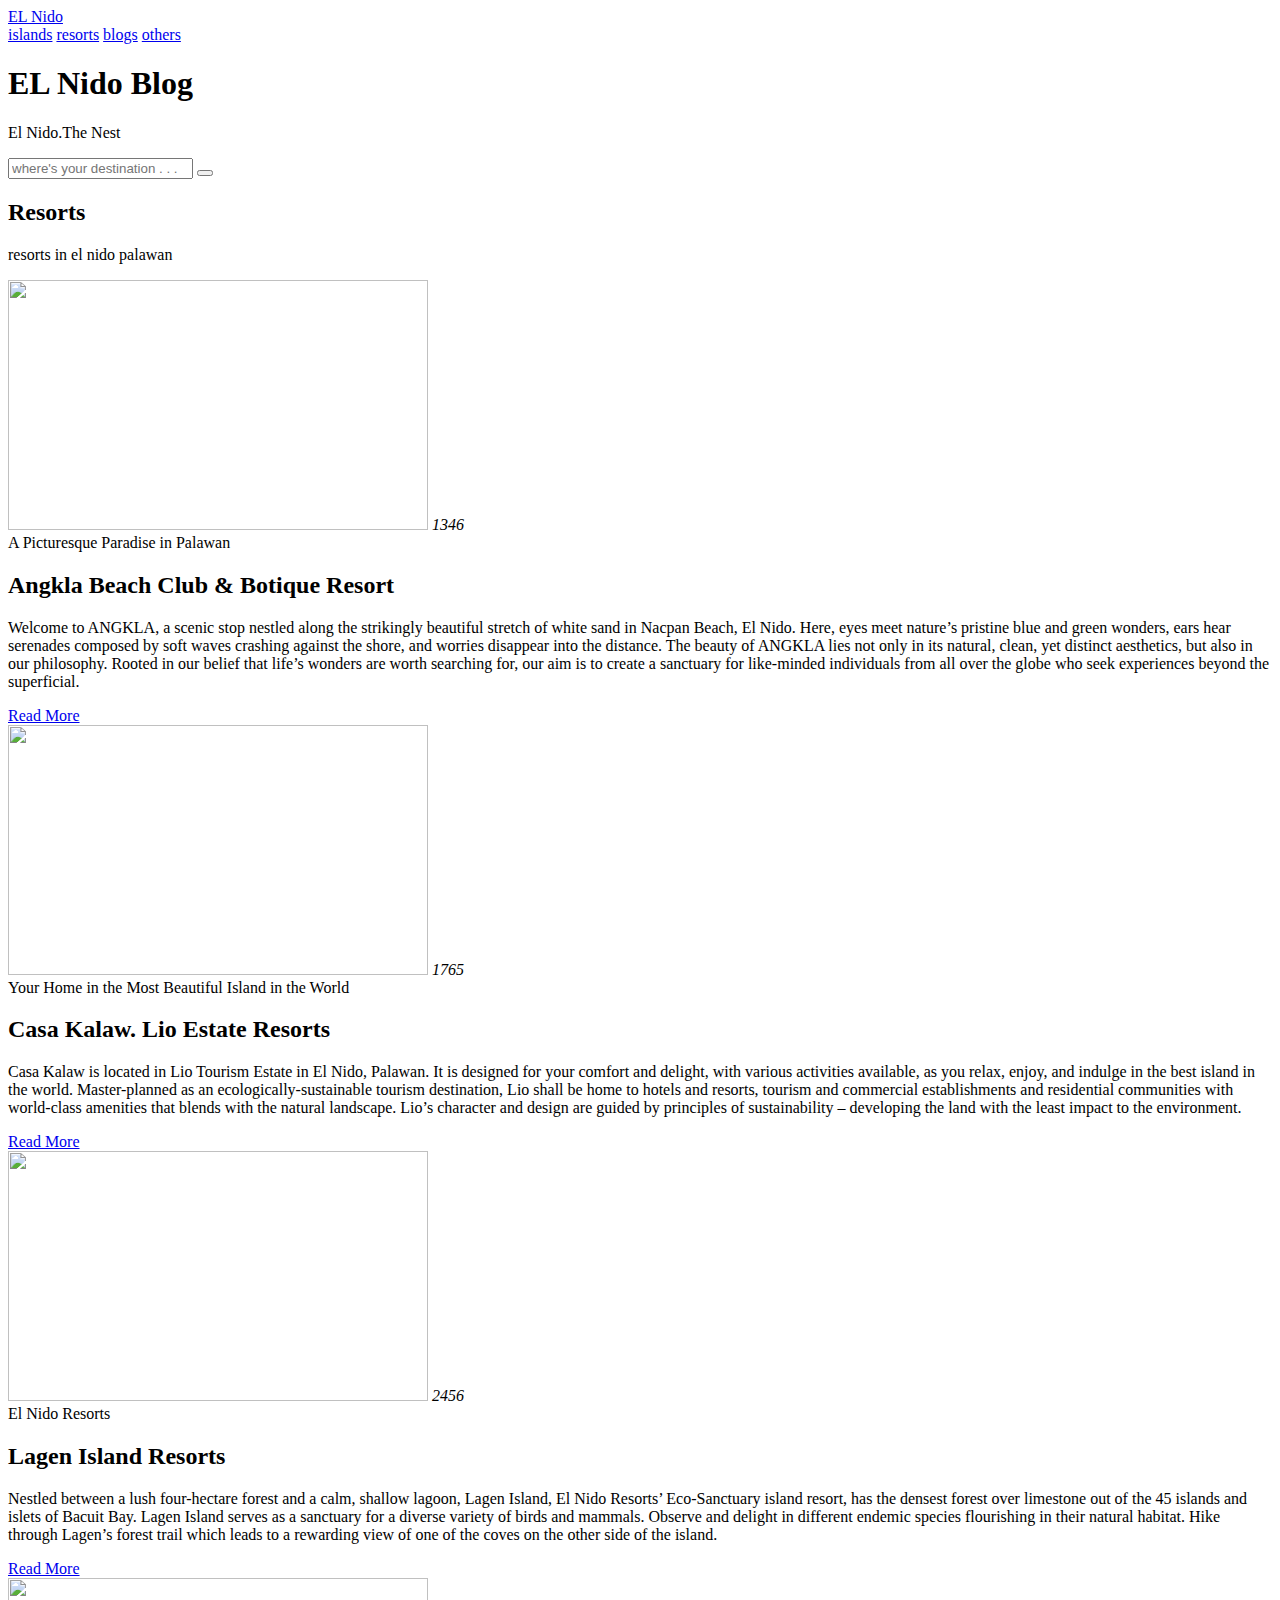
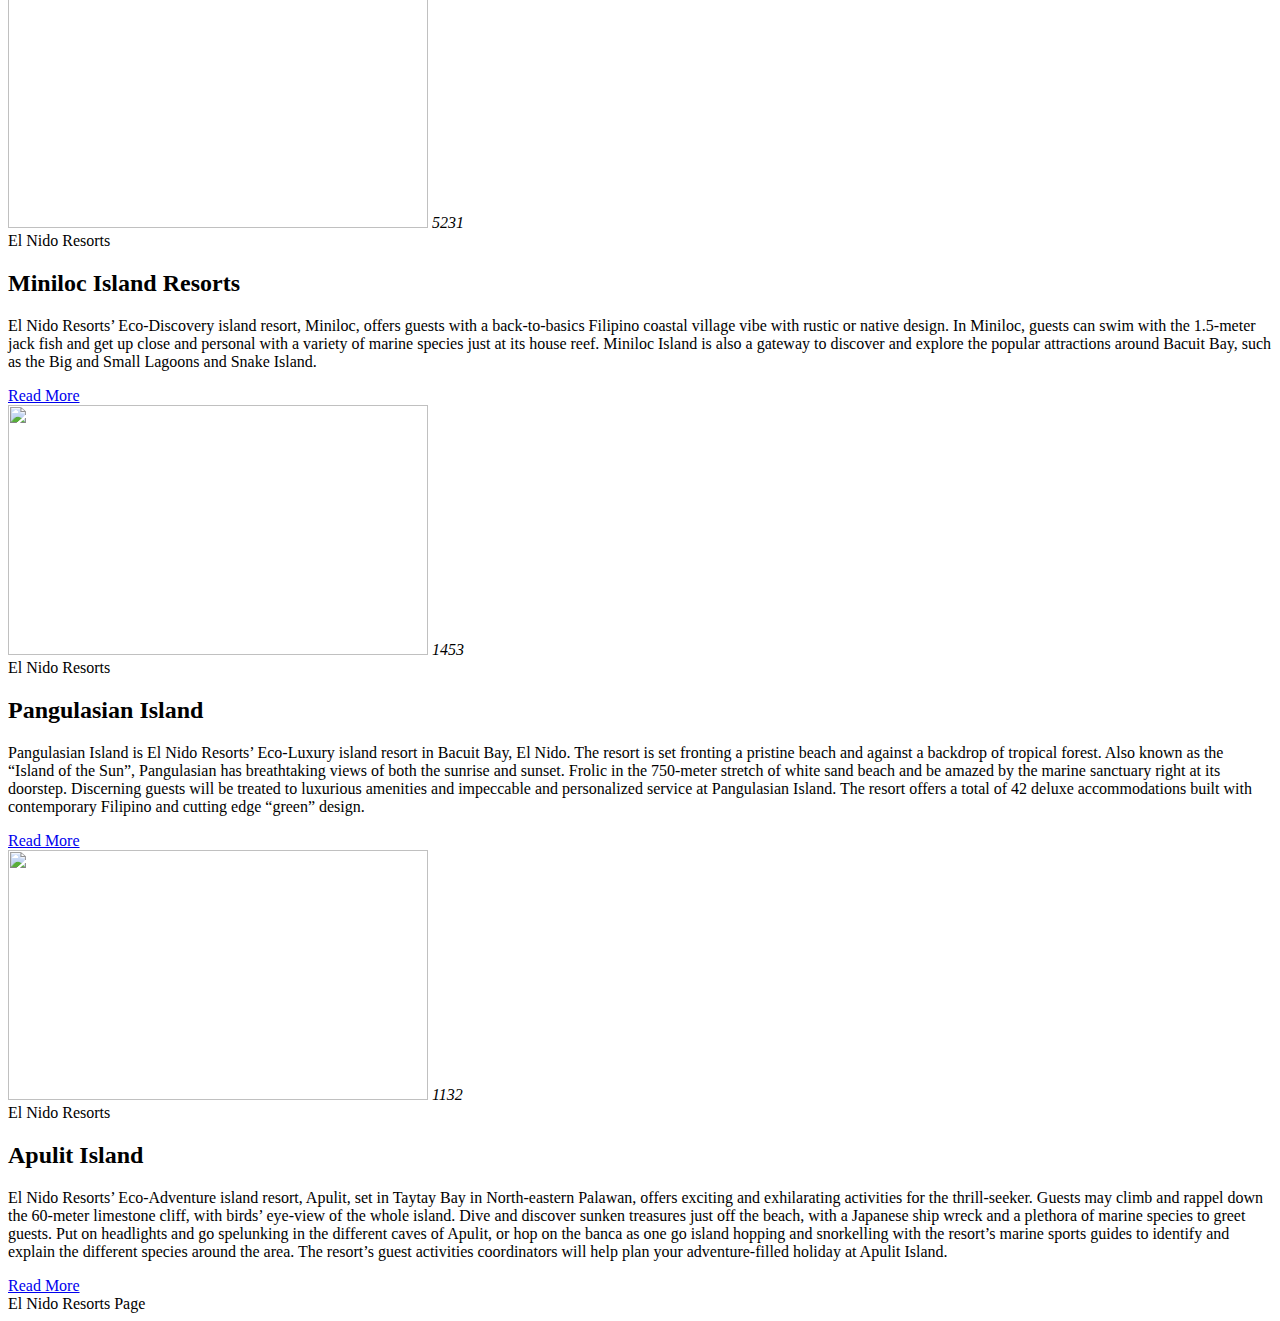
==== page2.html @ 75fc21d2 "page2.html" ====
<!DOCTYPE html>
<html>
  <head>
    <meta charset="utf-8">
    <meta http-equiv="X-UA-Compatible" content="IE=edge">
    <title>EL Nido Blog</title>
    <meta name="viewport" content="width=device-width, initial-scale=1">
    <!-- Font awesome icon -->
    <link rel="stylesheet" href="https://cdnjs.cloudflare.com/ajax/libs/font-awesome/5.15.1/css/all.min.css" integrity="sha512-+4zCK9k+qNFUR5X+cKL9EIR+ZOhtIloNl9GIKS57V1MyNsYpYcUrUeQc9vNfzsWfV28IaLL3i96P9sdNyeRssA==" crossorigin="anonymous" />
    <link rel="stylesheet" href="style.css">
  </head>
  <body>

    <!-- header -->
    <header>
      <nav class = "navbar">
        <div class = "container">
          <a href = "page1.html" class = "navbar-brand">EL Nido</a>
          <div class = "navbar-nav">
            <a href = "page1.html">islands</a>
            <a href = "page2.html">resorts</a>
            <a href = "page3.html">blogs</a>
            <a href = "page4.html">others</a>
          </div>
        </div>
      </nav>
      <div class = "banner">
        <div class = "container">
          <h1 class = "banner-title">
            <span>EL Nido</span> Blog
          </h1>
          <p>El Nido.The Nest</p>
          <form>
            <input type = "text" class = "search-input" placeholder="where's your destination . . .">
            <button type = "submit" class = "search-btn">
              <i class = "fas fa-search"></i>
            </button>
          </form>
        </div>
      </div>
    </header>
    <!-- end of header -->

    <!-- resorts -->
    <section class = "blog" id = "blog">
      <div class = "container">
        <div class = "title">
          <h2>Resorts</h2>
          <p>resorts in el nido palawan</p>
        </div>
        <div class = "blog-content">


          <div class = "blog-item">
            <div class = "blog-img">
              <img src = "images/resorts/angklabeachclub.jpg" alt = "" style="width:420px;height:250px;">
              <span><i class = "far fa-heart">1346</i></span>
            </div>
            <div class = "blog-text">
              <span>A Picturesque Paradise in Palawan</span>
              <h2>Angkla Beach Club & Botique Resort</h2>
              <p>Welcome to ANGKLA, a scenic stop nestled along the strikingly beautiful stretch of white sand in Nacpan Beach, El Nido. Here, eyes meet nature’s pristine blue and green wonders, ears hear serenades composed by soft waves crashing against the shore, and worries disappear into the distance. The beauty of ANGKLA lies not only in its natural, clean, yet distinct aesthetics, but also in our philosophy. Rooted in our belief that life’s wonders are worth searching for, our aim is to create a sanctuary for like-minded individuals from all over the globe who seek experiences beyond the superficial.</p>
              <a href = "https://angklaresort.com/">Read More</a>
            </div>
          </div>

          <div class = "blog-item">
            <div class = "blog-img">
              <img src = "images/resorts/casakalaw.jpg" alt = "" style="width:420px;height:250px;">
              <span><i class = "far fa-heart">1765</i></span>
            </div>
            <div class = "blog-text">
              <span>Your Home in the Most Beautiful Island in the World</span>
              <h2>Casa Kalaw. Lio Estate Resorts</h2>
              <p>Casa Kalaw is located in Lio Tourism Estate in El Nido, Palawan. It is designed for your comfort and delight, with various activities available, as you relax, enjoy, and indulge in the best island in the world. Master-planned as an ecologically-sustainable tourism destination, Lio shall be home to hotels and resorts, tourism and commercial establishments and residential communities with world-class amenities that blends with the natural landscape. Lio’s character and design are guided by principles of sustainability – developing the land with the least impact to the environment.</p>
              <a href = "https://www.casakalaw.com/">Read More</a>
            </div>
          </div>

          <div class = "blog-item">
            <div class = "blog-img">
              <img src = "images/resorts/lagen.jpg" alt = "" style="width:420px;height:250px;">
              <span><i class = "far fa-heart">2456</i></span>
            </div>
            <div class = "blog-text">
              <span>El Nido Resorts</span>
              <h2>Lagen Island Resorts</h2>
              <p>Nestled between a lush four-hectare forest and a calm, shallow lagoon, Lagen Island, El Nido Resorts’ Eco-Sanctuary island resort, has the densest forest over limestone out of the 45 islands and islets of Bacuit Bay. Lagen Island serves as a sanctuary for a diverse variety of birds and mammals. Observe and delight in different endemic species flourishing in their natural habitat. Hike through Lagen’s forest trail which leads to a rewarding view of one of the coves on the other side of the island.</p>
              <a href = "https://www.elnidoresorts.com/lagen-island/">Read More</a>
            </div>
          </div>

          <div class = "blog-item">
            <div class = "blog-img">
              <img src = "images/resorts/miniloc.jpg" alt = "" style="width:420px;height:250px;">
              <span><i class = "far fa-heart">5231</i></span>
            </div>
            <div class = "blog-text">
              <span>El Nido Resorts</span>
              <h2>Miniloc Island Resorts</h2>
              <p>El Nido Resorts’ Eco-Discovery island resort, Miniloc, offers guests with a back-to-basics Filipino coastal village vibe with rustic or native design. In Miniloc, guests can swim with the 1.5-meter jack fish and get up close and personal with a variety of marine species just at its house reef. Miniloc Island is also a gateway to discover and explore the popular attractions around Bacuit Bay, such as the Big and Small Lagoons and Snake Island.</p>
              <a href = "#">Read More</a>
            </div>
          </div>

          <div class = "blog-item">
            <div class = "blog-img">
              <img src = "images/resorts/pangulasian.jpg" alt = "" style="width:420px;height:250px;">
              <span><i class = "far fa-heart">1453</i></span>
            </div>
            <div class = "blog-text">
              <span>El Nido Resorts</span>
              <h2>Pangulasian Island</h2>
              <p>Pangulasian Island is El Nido Resorts’ Eco-Luxury island resort in Bacuit Bay, El Nido. The resort is set fronting a pristine beach and against a backdrop of tropical forest. Also known as the “Island of the Sun”, Pangulasian has breathtaking views of both the sunrise and sunset. Frolic in the 750-meter stretch of white sand beach and be amazed by the marine sanctuary right at its doorstep. Discerning guests will be treated to luxurious amenities and impeccable and personalized service at Pangulasian Island. The resort offers a total of 42 deluxe accommodations built with contemporary Filipino and cutting edge “green” design.</p>
              <a href = "https://www.elnidoresorts.com/pangulasian-island/">Read More</a>
            </div>
          </div>

          <div class = "blog-item">
            <div class = "blog-img">
              <img src = "images/resorts/apulit.jpg" alt = "" style="width:420px;height:250px;">
              <span><i class = "far fa-heart">1132</i></span>
            </div>
            <div class = "blog-text">
              <span>El Nido Resorts</span>
              <h2>Apulit Island</h2>
              <p>El Nido Resorts’ Eco-Adventure island resort, Apulit, set in Taytay Bay in North-eastern Palawan, offers exciting and exhilarating activities for the thrill-seeker. Guests may climb and rappel down the 60-meter limestone cliff, with birds’ eye-view of the whole island. Dive and discover sunken treasures just off the beach, with a Japanese ship wreck and a plethora of marine species to greet guests. Put on headlights and go spelunking in the different caves of Apulit, or hop on the banca as one go island hopping and snorkelling with the resort’s marine sports guides to identify and explain the different species around the area. The resort’s guest activities coordinators will help plan your adventure-filled holiday at Apulit Island.</p>
              <a href = "https://www.elnidoresorts.com/apulit-island/">Read More</a>
            </div>
          </div>

        </div>
      </div>
    </section>


    <!-- footer -->
    <footer>
      <div class = "social-links">
        <a href = "https://web.facebook.com/rdjcb/"><i class = "fab fa-facebook-f"></i></a>
        <a href = "https://www.instagram.com/rooodddddddd/"><i class = "fab fa-instagram"></i></a>
        <a href = "https://github.com/rooodddd"><i class = "fab fa-github"></i></a>
        <a href = ""><i class = "fab fa-steam"></i></a>
      </div>
      <span>El Nido Resorts Page</span>
    </footer>
    <!-- end of footer -->
    
    
  </body>
</html>
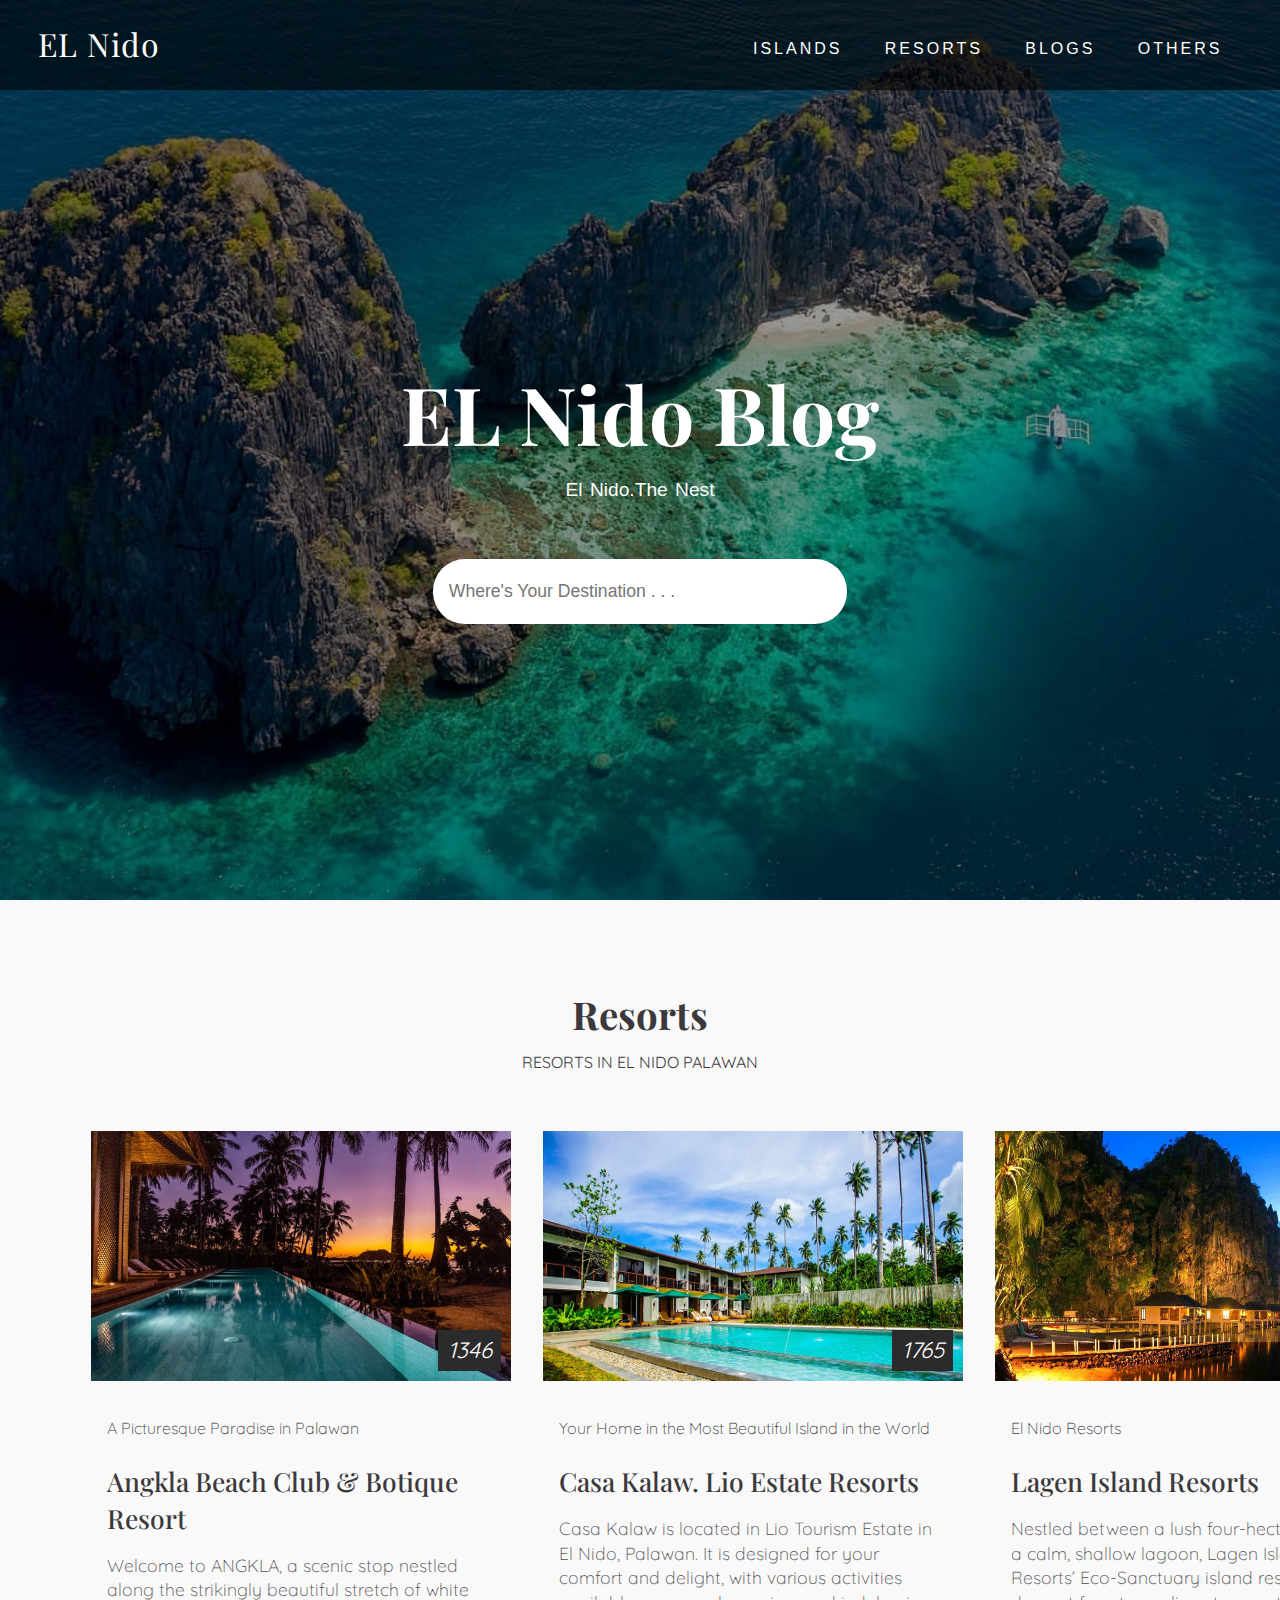
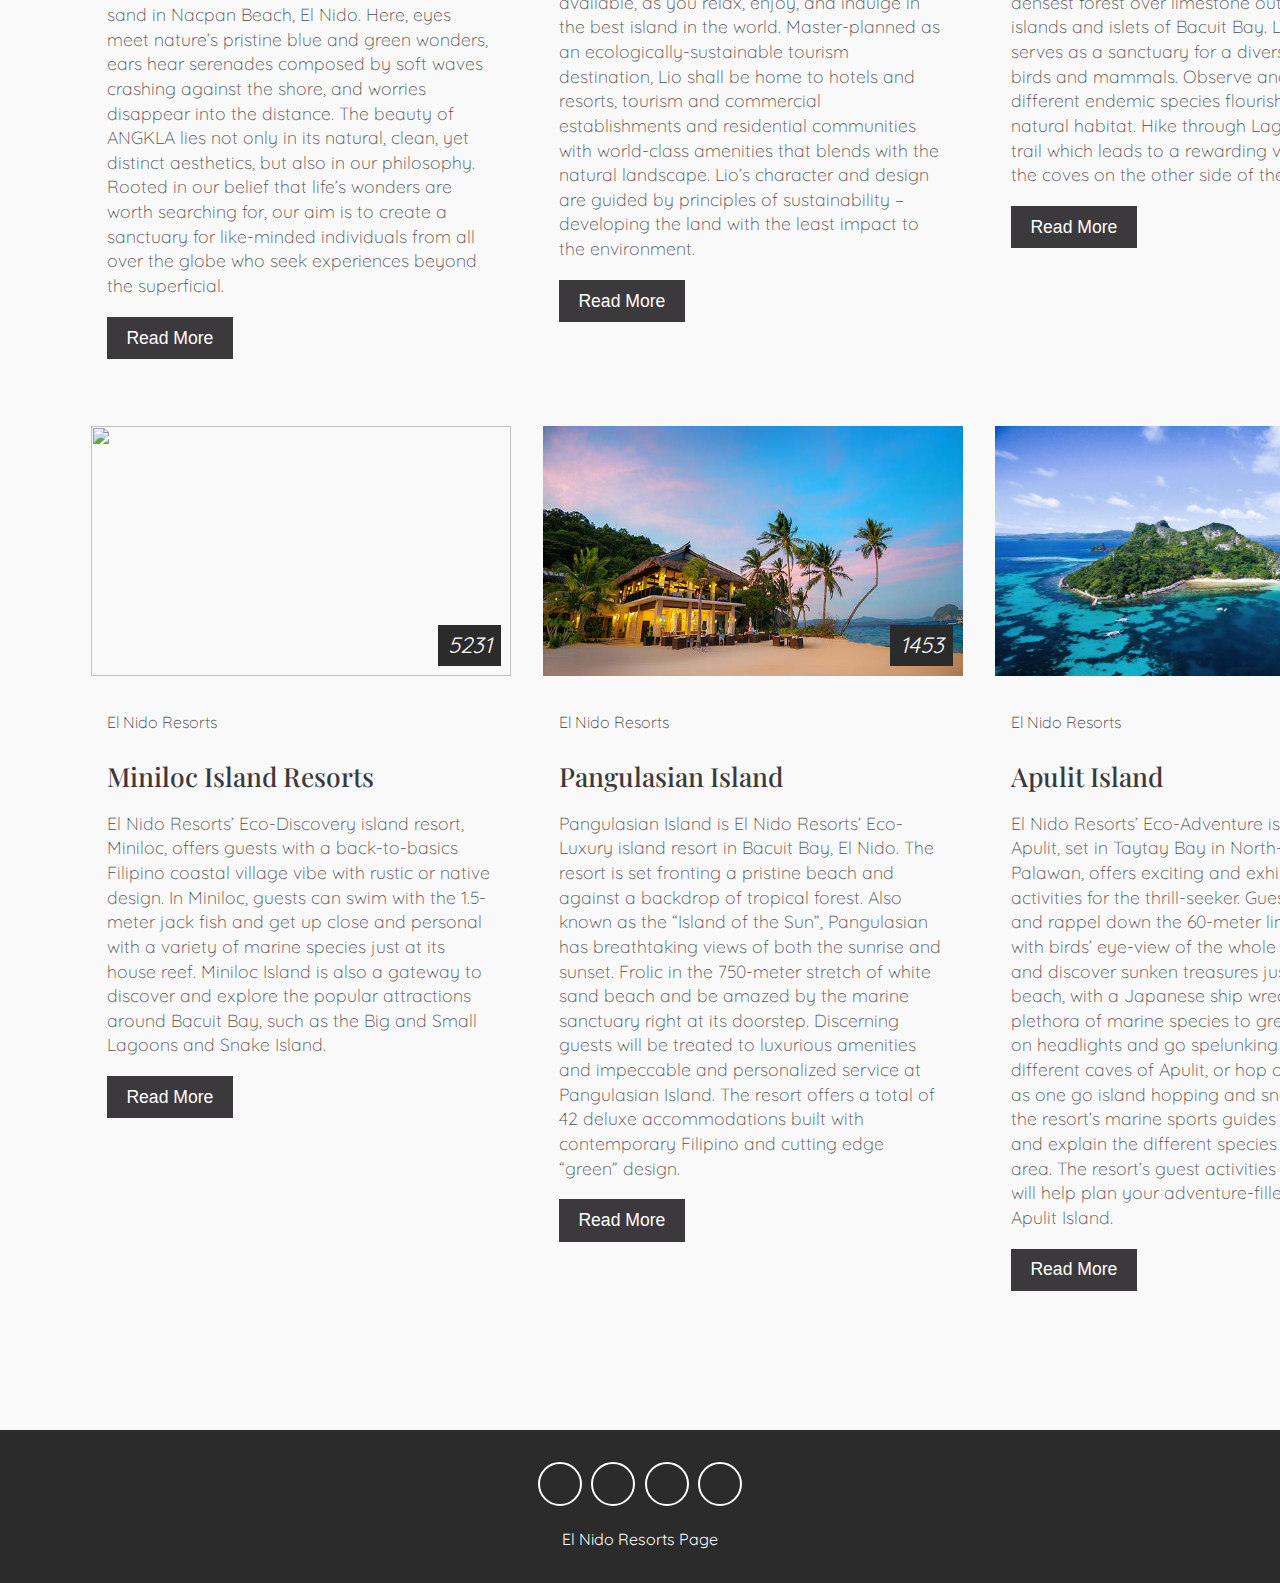
==== commit 7edb9f3d: "update" ====
--- a/page2.html
+++ b/page2.html
@@ -15,9 +15,9 @@
     <header>
       <nav class = "navbar">
         <div class = "container">
-          <a href = "page1.html" class = "navbar-brand">EL Nido</a>
+          <a href = "index.html.html" class = "navbar-brand">EL Nido</a>
           <div class = "navbar-nav">
-            <a href = "page1.html">islands</a>
+            <a href = "index.html.html">islands</a>
             <a href = "page2.html">resorts</a>
             <a href = "page3.html">blogs</a>
             <a href = "page4.html">others</a>
--- a/style.css
+++ b/style.css
@@ -0,0 +1,361 @@
+@import url('https://fonts.googleapis.com/css2?family=Playfair+Display:wght@500;600;700;800;900&family=Quicksand:wght@300;400;500;600;700&display=swap');
+
+:root{
+    --Playfair: 'Playfair Display', serif;
+    --Quicksand: 'Quicksand', sans-serif;
+    --Roboto: 'Roboto', sans-serif;
+    --dark: #3c393d;
+    --exDark: #2b2b2b;
+    --white: #ffffff;
+}
+*{
+    padding: 0;
+    margin: 0;
+    font-family: var(--Quicksand);
+}
+body{
+    line-height: 1.4;
+    color: var(--dark);
+}
+img{
+    width: 100%;
+    display: block;
+}
+.container{
+    max-width: 1320px;
+    margin: 0 auto;
+    padding: 0 1.2rem;
+}
+
+/* header */
+header{
+    min-height: 100vh;
+    background: linear-gradient(rgba(0, 0, 0, 0.4), rgba(0, 0, 0, 0.4)), url(images/elnido.jpg) center/cover no-repeat fixed;
+    display: flex;
+    flex-direction: column;
+    justify-content: stretch;
+}
+.navbar{
+    background: rgba(0, 0, 0, 0.6);
+    padding: 1.2rem;
+}
+.navbar-brand{
+    color: #fff;
+    font-size: 2rem;
+    display: block;
+    text-align: center;
+    text-decoration: none;
+    font-family: var(--Playfair);
+    letter-spacing: 1px;
+}
+.navbar-nav{
+    padding: 0.8rem 0 0.2rem 0;
+    text-align: center;
+}
+.navbar-nav a{
+    text-transform: uppercase;
+    font-family: var(--Roboto);
+    letter-spacing: 1px;
+    font-weight: 500;
+    color: #fff;
+    text-decoration: none;
+    display: inline-block;
+    padding: 0.4rem 0.1rem;
+    letter-spacing: 3px;
+    transition: opacity 0.5s ease;
+}
+.navbar-nav a:hover{
+    opacity: 0.7;
+}
+.banner{
+    flex: 1;
+    display: flex;
+    align-items: center;
+    justify-content: center;
+    text-align: center;
+    color: #fff;
+}
+.banner-title{
+    font-size: 3rem;
+    font-family: var(--Playfair);
+    line-height: 1.2;
+}
+.banner-title span{
+    font-family: var(--Playfair);
+    color: var(--white);
+}
+.banner p{
+    padding: 1rem 0 2rem 0;
+    font-size: 1.2rem;
+    text-transform: capitalize;
+    font-family: var(--Roboto);
+    font-weight: 300;
+    word-spacing: 2px;
+}
+.banner form{
+    background: #fff;
+    border-radius: 2rem;
+    padding: 0.6rem 1rem;
+    display: flex;
+    justify-content: space-between;
+}
+.search-input{
+    font-family: var(--Roboto);
+    font-size: 1.1rem;
+    width: 100%;
+    outline: 0;
+    padding: 0.6rem 0;
+    border: none;
+}
+.search-input::placeholder{
+    text-transform: capitalize;
+}
+.search-btn{
+    width: 40px;
+    font-size: 1.1rem;
+    color: var(--dark);
+    border: none;
+    background: transparent;
+    outline: 0;
+    cursor: pointer;
+}
+
+/* design */
+.design{
+    padding: 4.5rem 0;
+}
+.title{
+    text-align: center;
+    padding: 1rem 0;
+}
+.title h2{
+    font-family: var(--Playfair);
+    font-size: 2.4rem;
+}
+.title p{
+    text-transform: uppercase;
+    padding: 0.6rem 0;
+}
+.design-content{
+    margin: 2rem 0;
+}
+.design-item{
+    cursor: pointer;
+    margin: 1.5rem 0;
+}
+.design-img{
+    position: relative;
+    overflow: hidden;
+}
+.design-img::after{
+    position: absolute;
+    content: "";
+    top: 0;
+    left: 0;
+    width: 100%;
+    height: 100%;
+    background: rgba(0, 0, 0, 0.3);
+}
+.design-img img{
+    transition:  all 0.5s ease;
+}
+.design-item:hover img{
+    transform: scale(1.2);
+}
+.design-img span:first-of-type{
+    position: absolute;
+    z-index: 1;
+    top: 10px;
+    left: 10px;
+    background: var(--exDark);
+    color: #fff;
+    padding: 0.25rem 1rem;
+}
+.design-img span:last-of-type{
+    position: absolute;
+    z-index: 1;
+    bottom: 10px;
+    right: 10px;
+    color: #fff;
+    font-weight: 700;
+    font-size: 1.1rem;
+}
+.design-title{
+    padding: 1rem;
+    font-size: 1.2rem;
+    text-align: center;
+    width: 70%;
+    margin: 0 auto;
+}
+.design-title a{
+    color: var(--dark);
+    text-decoration: none;
+    text-transform: capitalize;
+    font-family: var(--Playfair);
+}
+
+/* blog */
+.blog{
+    background: #f9f9f9;
+    padding: 4.5rem;
+}
+.blog-content{
+    margin: 2rem 0;
+}
+.blog-img{
+    position: relative;
+}
+.blog-img span{
+    position: absolute;
+    bottom: 10px;
+    right: 10px;
+    background: var(--exDark);
+    color: #fff;
+    font-size: 1.4rem;
+    padding: 0.3rem 0.6rem;
+}
+.blog-text{
+    margin: 2.2rem 0;
+    padding: 0 1rem;
+}
+.blog-text span{
+    font-weight: 300;
+    display: block;
+    padding-bottom: 0.5rem;
+}
+.blog-text h2{
+    font-family: var(--Playfair);
+    padding: 1rem 0;
+    font-size: 1.65rem;
+    font-weight: 500;
+}
+.blog-text p{
+    font-weight: 300;
+    font-size: 1.1rem;
+    opacity: 0.9;
+    padding-bottom: 1.2rem;
+}
+.blog-text a{
+    font-family: var(--Roboto);
+    font-size: 1.1rem;
+    text-decoration: none;
+    color: var(--dark);
+    display: inline-block;
+    background: var(--dark);
+    color: #fff;
+    padding: 0.55rem 1.2rem;
+    transition: all 0.5s ease;
+}
+.blog-text a:hover{
+    background: var(--exDark);
+}
+
+/* about */
+.about{
+    padding: 4.5rem 0;
+}
+.about-text{
+    margin: 2rem 0;
+}
+.about-text > p{
+    font-size: 1.1rem;
+    padding: 0.6rem 0;
+    opacity: 0.8;
+}
+
+/* footer */
+footer{
+    background: var(--exDark);
+    color: #fff;
+    text-align: center;
+    padding: 2rem 0;
+}
+.social-links{
+    display: flex;
+    justify-content: center;
+    margin-bottom: 1.4rem;
+}
+.social-links a{
+    border: 2px solid #fff;
+    color: #fff;
+    display: block;
+    width: 40px;
+    height: 40px;
+    display: flex;
+    justify-content: center;
+    align-items: center;
+    border-radius: 50%;
+    text-decoration: none;
+    margin: 0 0.3rem;
+    transition: all 0.5s ease;
+}
+
+.social-links a:hover{
+    background: #fff;
+    color: var(--exDark);
+}
+.footer span{
+    margin-top: 1rem;
+    display: block;
+    font-family: var(--Playfair);
+    letter-spacing: 2px;
+}
+
+/* Media Queries */
+@media screen and (min-width: 540px){
+    .navbar-nav a{
+        padding-right: 1.2rem;
+        padding-left: 1.2rem;
+    }
+    .banner-title{
+        font-size: 5rem;
+    }
+    .banner form{
+        margin-top: 1.4rem;
+        width: 80%;
+        margin-left: auto;
+        margin-right: auto;
+    }
+}
+
+@media screen and (min-width: 768px){
+    .navbar .container{
+        display: flex;
+        align-items: center;
+        justify-content: space-between;
+    }
+    .search-input{
+        padding: 0.8rem 0;
+    }
+    .design-content{
+        display: grid;
+        grid-template-columns: repeat(2, 1fr);
+        gap: 2rem;
+    }
+    .design-item{
+        margin: 0;
+    }
+    .blog-content{
+        display: grid;
+        grid-template-columns: repeat(2, 1fr);
+        gap: 2rem;
+    }
+}
+
+@media screen and (min-width: 992px){
+    .blog-content{
+        grid-template-columns: repeat(3, 1fr);
+    }
+    .about-content{
+        display: grid;
+        grid-template-columns: repeat(2, 1fr);
+        column-gap: 3rem;
+        align-items: center;
+    }
+}
+
+@media screen and (min-width: 1200px){
+    .design-content{
+        grid-template-columns: repeat(3, 1fr);
+    }
+}
